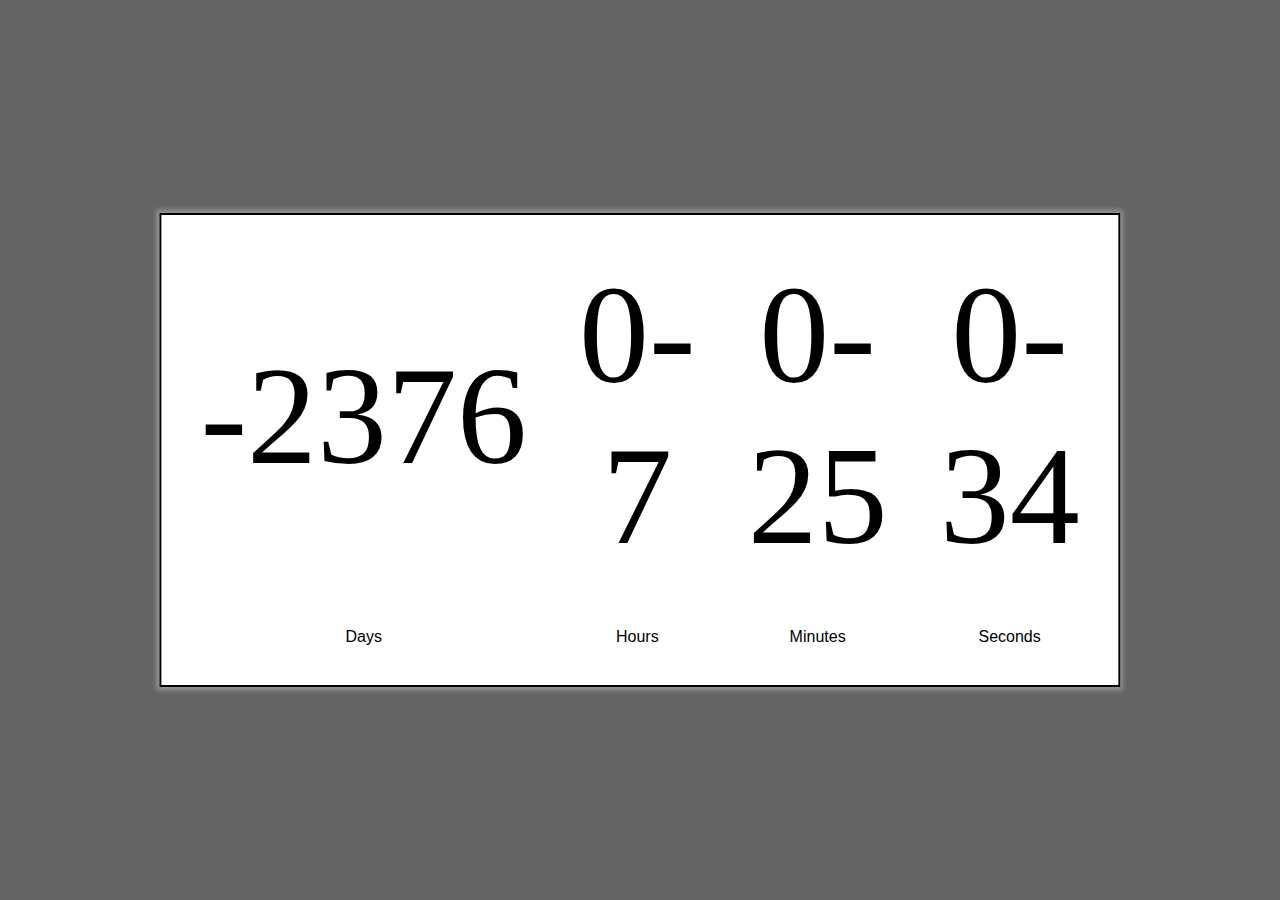
==== index.html @ cd2b23cb "finished HTML site" ====
<!doctype html>

<html lang="en">
<head>
  	<meta charset="UTF-8">
 	<title>CE Count Down Clock</title>
	<link rel="stylesheet" type="text/css" href="style.css">
</head>
<body>
	  <table class="container"  cellpadding="25px">
	  	<tr class="info">
	  		<td id="days"></td>
	  		<td id="hrs"></td>
	  		<td id="min"></td>
	  		<td id="sec"></td>
	  	</tr>
	  	<tr>
	  		<td>Days</td>
	  		<td>Hours</td>
	  		<td>Minutes</td>
	  		<td>Seconds</td>
	  	</tr>
	  </table>
	  <script type="text/javascript">
	  		function countDown()
	  		{
	  			var today = new Date();
	  			var eventDate = new Date("January 22,2020 00:00:00");

	  			var currentTime = today.getTime();
	  			var eventTime = eventDate.getTime();

	  			var remTime = eventTime - currentTime;

	  			var sec = Math.floor(remTime/1000);
	  			var min = Math.floor(sec/60);
	  			var hrs = Math.floor(min/60);
	  			var days = Math.floor(hrs/24);

	  			hrs = hrs % 24;
	  			min%=60;
	  			sec%=60;

	  			hrs = (hrs<10) ? "0"+hrs : hrs;
	  			min = (min<10) ? "0"+min : min;
	  			sec = (sec<10) ? "0"+sec : sec;

	  			document.getElementById("days").innerHTML =days;
	  			document.getElementById("hrs").innerHTML =hrs;
	  			document.getElementById("min").innerHTML =min;
	  			document.getElementById("sec").innerHTML =sec;

	  			setTimeout(countDown,1000);

	  		}

	  		countDown();


	  </script>
</body>
</html>
---- style.css ----
@font-face

{
	font-family: MyFont;
	src:url(digital.ttf);
}

body
{
	background-color: #646464

}
.container
{
	position: absolute;
	top: 50%;
	left: 50%;
	transform: translate(-50%,-50%);
	text-align: center;
	padding: 12px;
	background-color: #fff;
	border: 2px solid black;
	font-family: sans-serif;
	box-shadow: 0 0 5px 3px #999;


}

.info
{
	font-family: MyFont;
	font-size: 140px;
	
}
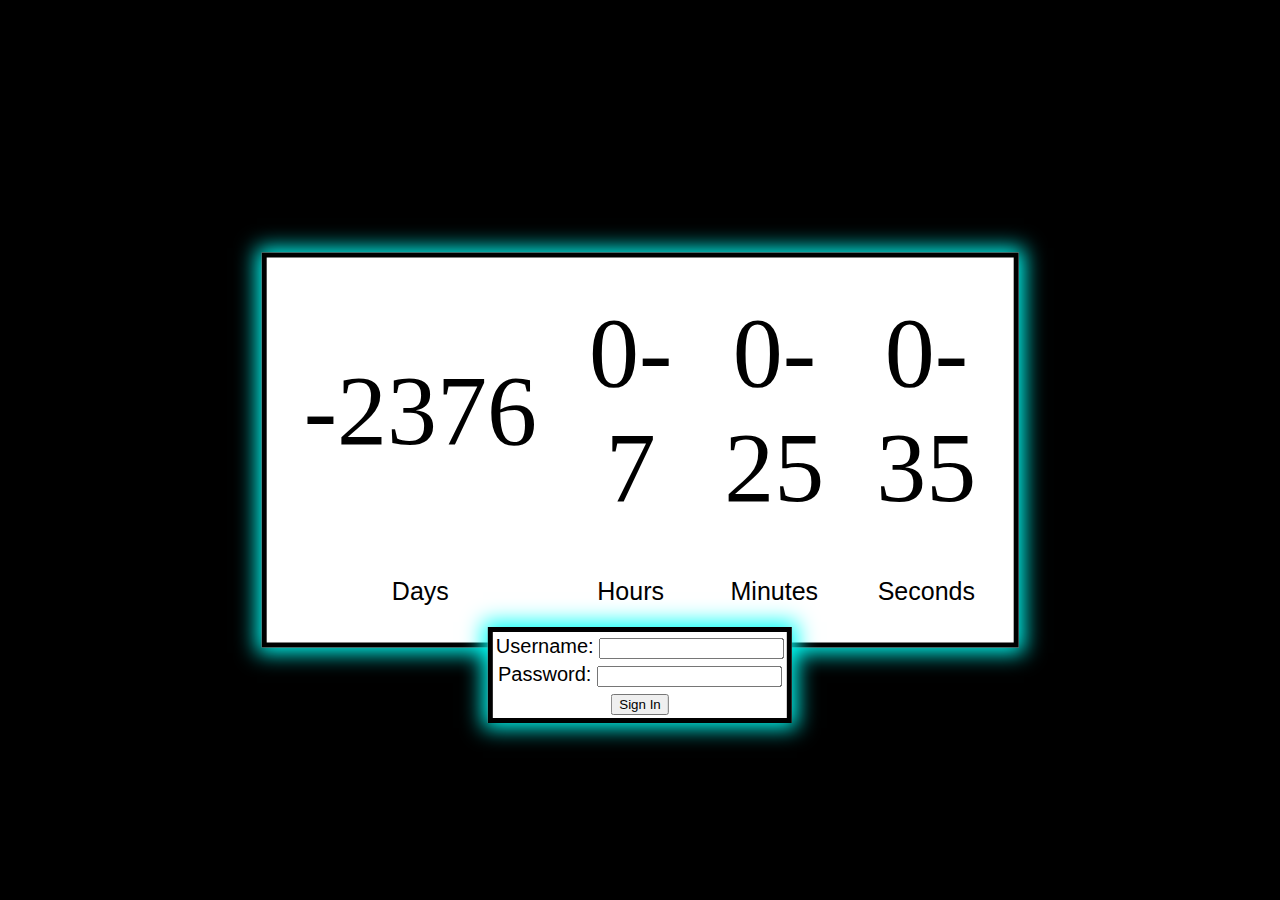
==== commit 83124361: "added password field" ====
--- a/index.html
+++ b/index.html
@@ -1,11 +1,13 @@
 <!doctype html>
 
 <html lang="en">
+
 <head>
   	<meta charset="UTF-8">
  	<title>CE Count Down Clock</title>
 	<link rel="stylesheet" type="text/css" href="style.css">
 </head>
+
 <body>
 	  <table class="container"  cellpadding="25px">
 	  	<tr class="info">
@@ -21,6 +23,7 @@
 	  		<td>Seconds</td>
 	  	</tr>
 	  </table>
+
 	  <script type="text/javascript">
 	  		function countDown()
 	  		{
@@ -51,12 +54,31 @@
 	  			document.getElementById("sec").innerHTML =sec;
 
 	  			setTimeout(countDown,1000);
+	  		}
+	  		countDown();
+	  </script>
 
-	  		}
+    <form class="login" action="/db/login.php" cellpadding="10px">
+      <table>
+      <tr>
+        <td>
+          <label for="user">Username: </label>
+          <input type="text" id="user" name="username">
+        </td>
+      </tr>
+      <tr>
+        <td>
+          <label for="pass">Password: </label>
+          <input type="password" id="pass" name="password" minlength="8" required>
+        </td>
+      </tr>
+      <tr>
+        <td>
+          <input type="submit" id="submitlogin" value="Sign In">
+        </td>
+      </tr>
+    </table>
+    </form>
 
-	  		countDown();
-
-
-	  </script>
 </body>
-</html>+</html>
--- a/style.css
+++ b/style.css
@@ -7,7 +7,7 @@
 
 body
 {
-	background-color: #646464
+	background-color: #000000
 
 }
 .container
@@ -17,18 +17,33 @@
 	left: 50%;
 	transform: translate(-50%,-50%);
 	text-align: center;
-	padding: 12px;
+	padding: 10px;
 	background-color: #fff;
-	border: 2px solid black;
+	border: 5px solid black;
 	font-family: sans-serif;
-	box-shadow: 0 0 5px 3px #999;
-
+	font-size: 25px;
+	box-shadow: 0 0 20px 5px #00fff7;
 
 }
 
 .info
 {
 	font-family: MyFont;
-	font-size: 140px;
-	
-}+	font-size: 100px;
+
+}
+
+.login
+{
+	position: absolute;
+	top: 75%;
+	left: 50%;
+	transform: translate(-50%,-50%);
+	text-align: center;
+	padding: 0px;
+	background-color: #fff;
+	border: 5px solid black;
+	font-family: sans-serif;
+	font-size: 20px;
+	box-shadow: 0 0 20px 5px #00fff7;
+}
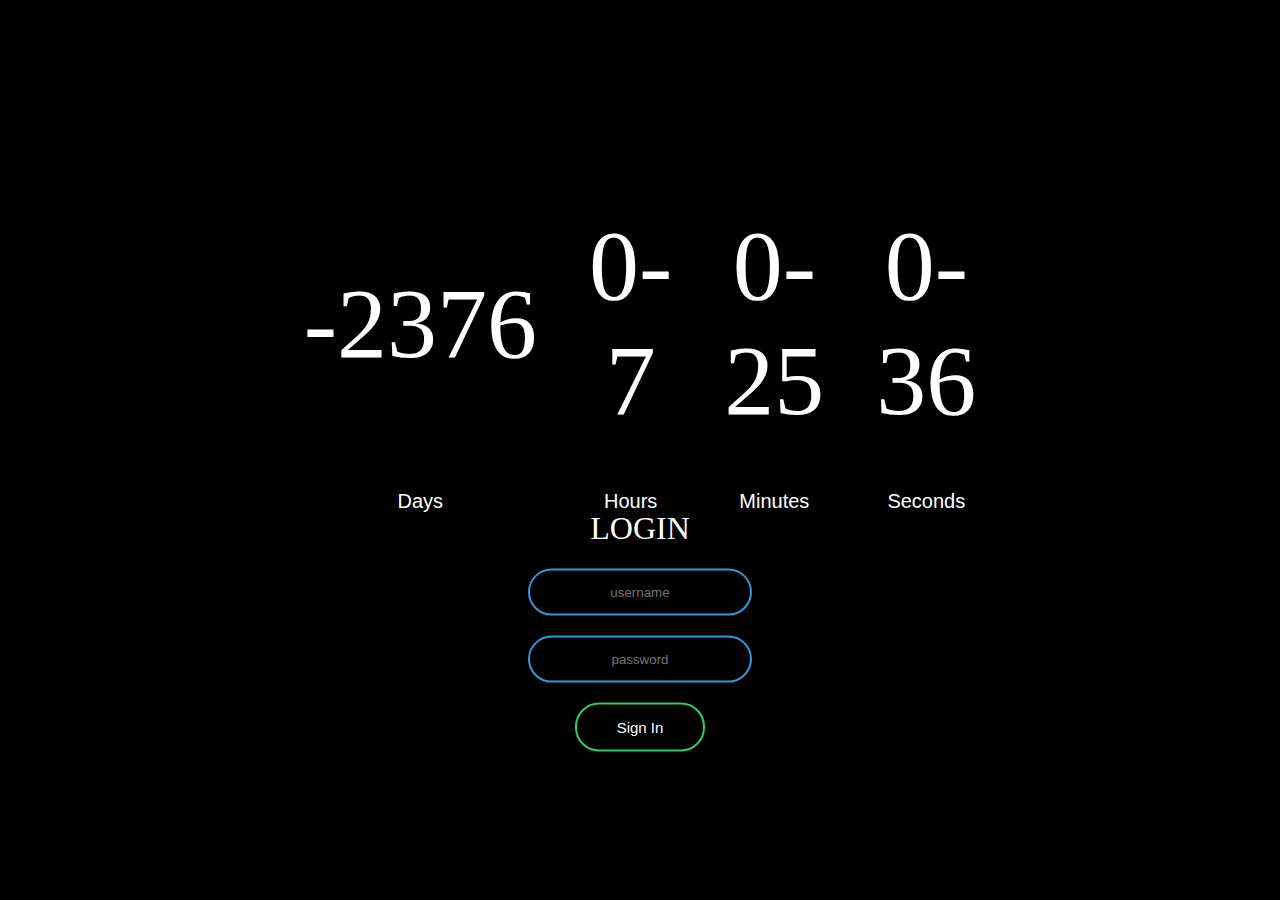
==== commit 56957a4c: "added some new elements" ====
--- a/index.html
+++ b/index.html
@@ -3,73 +3,92 @@
 <html lang="en">
 
 <head>
-  	<meta charset="UTF-8">
- 	<title>CE Count Down Clock</title>
-	<link rel="stylesheet" type="text/css" href="style.css">
+<script src="https://code.jquery.com/jquery-2.2.4.min.js" integrity="sha256-BbhdlvQf/xTY9gja0Dq3HiwQF8LaCRTXxZKRutelT44=" crossorigin="anonymous"></script>
 </head>
 
 <body>
-	  <table class="container"  cellpadding="25px">
-	  	<tr class="info">
-	  		<td id="days"></td>
-	  		<td id="hrs"></td>
-	  		<td id="min"></td>
-	  		<td id="sec"></td>
-	  	</tr>
-	  	<tr>
-	  		<td>Days</td>
-	  		<td>Hours</td>
-	  		<td>Minutes</td>
-	  		<td>Seconds</td>
-	  	</tr>
-	  </table>
 
-	  <script type="text/javascript">
-	  		function countDown()
-	  		{
-	  			var today = new Date();
-	  			var eventDate = new Date("January 22,2020 00:00:00");
+    <meta charset="UTF-8">
+    <title>Ce Count Down Clock</title>
+    <link rel="stylesheet" type="text/css" href="style.css">
 
-	  			var currentTime = today.getTime();
-	  			var eventTime = eventDate.getTime();
+    <table class="container"  cellpadding="25px">
+    <tr class="info">
+      <td id="days"></td>
+      <td id="hrs"></td>
+      <td id="min"></td>
+      <td id="sec"></td>
+    </tr>
+    <tr>
+      <td>Days</td>
+      <td>Hours</td>
+      <td>Minutes</td>
+      <td>Seconds</td>
+    </tr>
+    </table>
 
-	  			var remTime = eventTime - currentTime;
+    <script type="text/javascript">
+      function countDown()
+      {
+        var today = new Date();
+        var eventDate = new Date("January 22,2020 00:00:00");
 
-	  			var sec = Math.floor(remTime/1000);
-	  			var min = Math.floor(sec/60);
-	  			var hrs = Math.floor(min/60);
-	  			var days = Math.floor(hrs/24);
+        var currentTime = today.getTime();
+        var eventTime = eventDate.getTime();
 
-	  			hrs = hrs % 24;
-	  			min%=60;
-	  			sec%=60;
+        var remTime = eventTime - currentTime;
 
-	  			hrs = (hrs<10) ? "0"+hrs : hrs;
-	  			min = (min<10) ? "0"+min : min;
-	  			sec = (sec<10) ? "0"+sec : sec;
+        var sec = Math.floor(remTime/1000);
+        var min = Math.floor(sec/60);
+        var hrs = Math.floor(min/60);
+        var days = Math.floor(hrs/24);
 
-	  			document.getElementById("days").innerHTML =days;
-	  			document.getElementById("hrs").innerHTML =hrs;
-	  			document.getElementById("min").innerHTML =min;
-	  			document.getElementById("sec").innerHTML =sec;
+        hrs = hrs % 24;
+        min%=60;
+        sec%=60;
 
-	  			setTimeout(countDown,1000);
-	  		}
-	  		countDown();
-	  </script>
+        hrs = (hrs<10) ? "0"+hrs : hrs;
+        min = (min<10) ? "0"+min : min;
+        sec = (sec<10) ? "0"+sec : sec;
 
-    <form class="login" action="/db/login.php" cellpadding="10px">
+        document.getElementById("days").innerHTML =days;
+        document.getElementById("hrs").innerHTML =hrs;
+        document.getElementById("min").innerHTML =min;
+        document.getElementById("sec").innerHTML =sec;
+
+        setTimeout(countDown,1000);
+      }
+      countDown();
+    </script>
+
+    <!--the sample for the new Login starts here..... runs on much shorter code-->
+<form class="box" method="post">
+    <h1>Login</h1>
+        <input type="text" id="username" placeholder="username" name="">
+        <input type="password" id="password" placeholder="password" name="">
+        <button class="submitlogin" onclick="getInfo()" name="" value="Sign in">Sign In</button>
+</form>
+
+<script src="resume\js\login.js"></script>
+
+<!-- the sample ends here -->
+
+
+
+
+<!---
+    <form class="login" action="db/login.php" cellpadding="20px">
       <table>
       <tr>
         <td>
-          <label for="user">Username: </label>
-          <input type="text" id="user" name="username">
+          <label for="user"></label>
+          <input type="text" placeholder="AppleConnectID"id="user" name="" value="">
         </td>
       </tr>
       <tr>
         <td>
-          <label for="pass">Password: </label>
-          <input type="password" id="pass" name="password" minlength="8" required>
+          <label for="pass"></label>
+          <input type="password" id="pass" placeholder="Password" minlength="8" required>
         </td>
       </tr>
       <tr>
@@ -77,8 +96,10 @@
           <input type="submit" id="submitlogin" value="Sign In">
         </td>
       </tr>
-    </table>
+      </table>
     </form>
+
+-->
 
 </body>
 </html>
--- a/style.css
+++ b/style.css
@@ -1,4 +1,6 @@
 @font-face
+
+
 
 {
 	font-family: MyFont;
@@ -7,43 +9,217 @@
 
 body
 {
-	background-color: #000000
+	background-color: #000000;
+
 
 }
 .container
 {
 	position: absolute;
-	top: 50%;
+	top: 40%;
+	left: 50%;
+	color: white;
+	/*color: #00fff7;
+	text-shadow: 0px 0px 20px white;*/
+	transform: translate(-50%,-50%);
+	text-align: center;
+	/*padding: 10px;
+	background-color: #fff;
+	border: 5px solid black;*/
+	font-family: sans-serif;
+	font-size: 20px;
+	/*box-shadow: 0 0 20px 10px #00fff7;*/
+	/*text-shadow: 10px;*/
+
+}
+
+.info
+{
+	font-family: MyFont;
+	font-size: 100px;
+}
+
+/* the css for the log in box starts here.................................................
+.login
+{
+	width: 280px;
+    position: absolute;
+    top: 75%;
+    left: 50%;
+    transform: translate(-50%,-50%);
+    text-align: center;
+    padding: 15px;
+    background-color: #fff;
+    border: 5px solid black;
+	border-radius: 10px;
+    font-family: sans-serif;
+    font-size: 20px;
+    box-shadow: 0 0 20px 5px #00fff7;
+}
+*/
+
+/*the css for the sample box starts here */
+.box{
+	width: 300px;
+	padding: 40px;
+	position: absolute;
+	top: 70%;
 	left: 50%;
 	transform: translate(-50%,-50%);
-	text-align: center;
-	padding: 10px;
-	background-color: #fff;
-	border: 5px solid black;
-	font-family: sans-serif;
-	font-size: 25px;
-	box-shadow: 0 0 20px 5px #00fff7;
-
-}
-
-.info
-{
-	font-family: MyFont;
-	font-size: 100px;
-
-}
-
-.login
-{
-	position: absolute;
-	top: 75%;
-	left: 50%;
-	transform: translate(-50%,-50%);
-	text-align: center;
-	padding: 0px;
-	background-color: #fff;
-	border: 5px solid black;
-	font-family: sans-serif;
-	font-size: 20px;
-	box-shadow: 0 0 20px 5px #00fff7;
-}
+	color: white;
+	text-align: center;
+}
+.box h1{
+	color: white;
+	text-transform: uppercase;
+	font-weight: 500;
+}
+
+.box input[type = "text"],.box input[type = "password"]{
+	border: 0;
+	background: none;
+	display: block;
+	margin: 20px auto;;
+	text-align: center;
+	border: 2px solid #3498db;
+	padding: 14px 10px;
+	width: 200px;
+	outline: none;
+	color: white;
+	border-radius: 24px;
+	transition: 0.25s;
+}
+.box input[type = "text"]:focus,.box input[type = "password"]:focus{
+	width: 280px;
+	border-color: #2ecc71;
+	font-size: 15px;
+}
+.submitlogin{
+	border: 0;
+	background: none;
+	display: block;
+	margin: 20px auto;;
+	text-align: center;
+	border: 2px solid #2ecc71;
+	padding: 14px 40px;
+	outline: none;
+	color: white;
+	border-radius: 24px;
+	transition: 0.25s;
+	cursor: pointer;
+	font-size: 15px;
+}
+.submitlogin:hover{
+	background: #2ecc71;
+	color: Black;
+}
+/* css for the alt sign in box ends here*/
+
+
+.button {
+    background-color: #111; /* regular background color for all buttons */
+	color: gray;
+	border: none;
+    padding: 16px 32px;
+	left:25px;
+    text-align: center;
+    text-decoration: none;
+    display: inline-block;
+    font-size: 30px;
+    margin: 4px 2px;
+    -webkit-transition-duration: 0.4s; /* Safari */
+    transition-duration: 0.4s;
+    cursor: pointer;
+}
+
+.seyram:hover {
+    color: white;
+    border-radius: 30px;
+    border: 2px solid red;
+}
+
+.marvin:hover {
+    color: white;
+    border-radius: 30px;
+    border: 2px solid #008CBA;
+}
+
+.mark:hover {
+    color: white;
+    border-radius: 30px;
+    border: 2px solid #f44336;
+
+}
+
+.edwen:hover {
+    color: white;
+    border-radius: 30px;
+    border: 2px solid #e7e7e7;
+}
+
+.button5:hover {
+    color: white;
+    border-radius: 30px;
+    border: 2px solid #555555;
+}
+
+/* The side navigation menu */
+.sidenav {
+  height: 100%; /* 100% Full-height */
+  width: 0; /* 0 width - change this with JavaScript */
+  position: fixed; /* Stay in place */
+  z-index: 1; /* Stay on top */
+  top: 0;
+  left: 10px;
+  background-color: #111; /* Black*/
+  overflow-x: hidden; /* Disable horizontal scroll */
+  padding-top: 60px; /* Place content 60px from the top */
+  transition: 0.5s; /* 0.5 second transition effect to slide in the sidenav */
+}
+
+/* The navigation menu links */
+.sidenav a {
+  padding: 8px 8px 8px 32px;
+  text-decoration: none;
+  font-size: 25px;
+  display: block;
+  transition: 0.3s;
+}
+
+/* Position and style the close button (top right corner) */
+.sidenav .closebtn {
+  position: absolute;
+  top: 0;
+  right: 25px;
+  font-size: 50px;
+  margin-left: 30px;
+  color: white;
+}
+
+/* Style page content - use this if you want to push the page content to the right when you open the side navigation */
+#main {
+  transition: margin-left .5s;
+  padding: 20px;
+}
+
+/* On smaller screens, where height is less than 450px, change the style of the sidenav (less padding and a smaller font size) */
+@media screen and (max-height: 450px) {
+  .sidenav {padding-top: 15px;}
+  .sidenav a {font-size: 18px;}
+}
+
+.card {
+  /* Add shadows to create the "card" effect */
+  box-shadow: 0 4px 8px 0 rgba(0,0,0,0.2);
+  transition: 0.3s;
+}
+
+/* On mouse-over, add a deeper shadow */
+.card:hover {
+  box-shadow: 0 8px 16px 0 rgba(0,0,0,0.2);
+}
+
+/* Add some padding inside the card container */
+.container {
+  padding: 2px 16px;
+}
